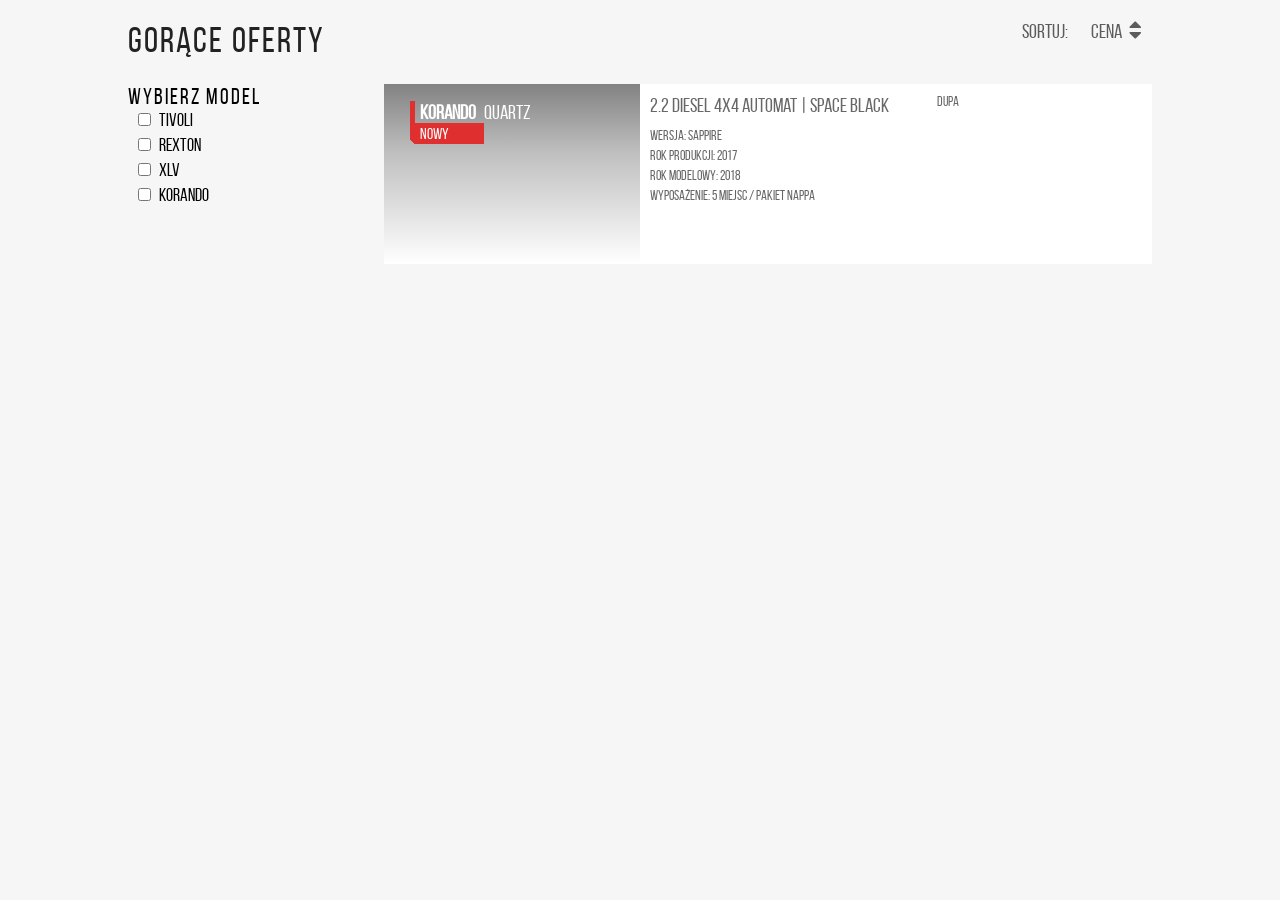
==== index.html @ b6800b30 "Styles to boxes added" ====
<!DOCTYPE html>
<html lang="en">
<head>
    <meta charset="UTF-8">
    <meta name="viewport" content="width=device-width">
    <link rel="stylesheet" href="css/main.css">
    <link rel="stylesheet" href="https://use.fontawesome.com/releases/v5.2.0/css/all.css" integrity="sha384-hWVjflwFxL6sNzntih27bfxkr27PmbbK/iSvJ+a4+0owXq79v+lsFkW54bOGbiDQ" crossorigin="anonymous">
    <title>hotOffers</title>
</head>
<body>
    <div class="container heading">
            <div class="col-6">
                <h3 class="heading-title">GORĄCE OFERTY</h3>
            </div>
            <div class="col-6">
                <div class="heading-sorting">
                    <span class="sorting-title">SORTUJ:</span>
                    <div class="sorting-price">
                        CENA
                        <i class="sorting-up fas fa-caret-up"></i>
                        <i class="sorting-down fas fa-caret-down"></i>
                    </div>
                </div>
            </div>
    </div>
    <div class="container offers">
            <div class="col-3 offers-choice">
                <div class="choice">
                    <h3 class="choice-title">WYBIERZ MODEL</h3>
                    <div class="choice-model">
                        <label class="model-name">
                            <input type="checkbox" class="model" value="Tivoli">
                            TIVOLI
                        </label>
                    </div>
                    <div class="choice-model">
                        <label class="model-name">
                            <input type="checkbox" class="model" value="Rexton">
                            REXTON
                        </label>
                    </div>
                    <div class="choice-model">
                        <label class="model-name">
                            <input type="checkbox" class="model" value="Xlv">
                            XLV
                        </label>
                    </div>
                    <div class="choice-model">
                        <label class="model-name">
                            <input type="checkbox" class="model" value="Korando">
                            KORANDO
                        </label>
                    </div>
                </div>
            </div>
            <div class="col-9 offers-boxes">
                <div class="offer-box row container">
                    <div class="col-4">
                        <div class="offer-image">
                            <img src="https://www.ssangyong.pl/konfigurator-images/images/tivoli/2017/colors/cars/jazz_brown.png" alt="">
                        </div>
                        <div class="offer-titles">
                            <h4 class="offer-title"><span class="bold">KORANDO</span> QUARTZ</h4>
                            <h4 class="new-title">NOWY</h4>
                        </div>
                    </div>
                    <div class="col-8">
                        <div class="offer-info container">
                            <div class="col-7">
                                <div class="info-title">2.2 Diesel 4x4 automat | Space Black </div>
                                <ul class="info-list">
                                    <li class="info-el">
                                        <span class="left">Wersja:</span>
                                        <span class="right">Sappire</span>
                                    </li>
                                    <li class="info-el">
                                        <span class="left">Rok produkcji:</span>
                                        <span class="right">2017</span>
                                    </li>
                                    <li class="info-el">
                                        <span class="left">Rok modelowy:</span>
                                        <span class="right">2018</span>
                                    </li>
                                    <li class="info-el">
                                        <span class="left">Wyposażenie:</span>
                                        <span class="right">5 miejsc / Pakiet Nappa</span>
                                    </li>
                                </ul>
                            </div>
                            <div class="col-5">dupa</div>
                        </div>
                    </div>
                </div>
            </div>
    </div>
<!--<div id="app"></div>-->
<!--<script src="js/app.jsx"></script>-->
</body>
</html>
---- css/main.css ----
@font-face {
  font-family: "bebasneue_regular";
  src: url("../fonts/bebasneue_regular.woff2") format("woff2");
}

img {
  width: 100%;
}

html {
  font-size: 62.5%;
}

* {
  margin: 0;
  padding: 0;
  box-sizing: border-box;
}

body {
  font-family: 'bebasneue_regular', 'Arial', sans-serif;
  font-size: 1.4rem;
  background-color: #f6f6f6;
}

.container {
  display: flex;
  width: 100%;
  max-width: 1024px;
  margin: 0 auto;
}

.container .col-1 {
  width: 8.33333%;
}

.container .col-2 {
  width: 16.66667%;
}

.container .col-3 {
  width: 25%;
}

.container .col-4 {
  width: 33.33333%;
}

.container .col-5 {
  width: 41.66667%;
}

.container .col-6 {
  width: 50%;
}

.container .col-7 {
  width: 58.33333%;
}

.container .col-8 {
  width: 66.66667%;
}

.container .col-9 {
  width: 75%;
}

.container .col-10 {
  width: 83.33333%;
}

.container .col-11 {
  width: 91.66667%;
}

.container .col-12 {
  width: 100%;
}

/* ------------------------------------------------------------- */
/* heading */
/* ------------------------------------------------------------- */
.heading {
  margin-top: 10px;
  padding-top: 10px;
}

.heading .heading-title {
  font-size: 3.6rem;
  color: #222222;
  letter-spacing: 0.2rem;
  font-weight: 100;
}

.heading .heading-sorting {
  text-align: right;
  font-size: 20px;
  color: #5c5c5c;
}

.heading .heading-sorting .sorting-title {
  margin-right: 20px;
  display: inline-block;
}

.heading .heading-sorting .sorting-price {
  cursor: pointer;
  position: relative;
  margin-right: 30px;
  display: inline-block;
}

.heading .heading-sorting .sorting-up {
  position: absolute;
  top: -5px;
  right: -20px;
}

.heading .heading-sorting .sorting-down {
  position: absolute;
  right: -20px;
  top: 5px;
}

/* ------------------------------------------------------------- */
/* offers */
/* ------------------------------------------------------------- */
.offers {
  margin-top: 25px;
}

.offers .offers-choice .choice .choice-title {
  font-size: 2.2rem;
  font-weight: 100;
  letter-spacing: 0.2rem;
}

.offers .offers-choice .choice .choice-model {
  font-size: 1.8rem;
  padding-left: 10px;
  font-weight: 200;
}

.offers .offers-choice .choice .choice-model .model-name {
  cursor: pointer;
  line-height: 25px;
}

.offers .offers-choice .choice .choice-model .model-name .model {
  margin-right: 5px;
}

.offers-boxes .offer-box {
  margin-bottom: 25px;
  overflow: hidden;
  background-color: #ffffff;
  height: 18.8vh;
  min-height: 180px;
}

.offers-boxes .offer-box .offer-image {
  width: 100%;
  height: 100%;
  overflow: hidden;
  position: relative;
  margin: 0;
}

.offers-boxes .offer-box .offer-image:before {
  content: "";
  position: absolute;
  top: 0;
  right: 0;
  bottom: 0;
  left: 0;
  background: linear-gradient(to bottom, #828282 0%, rgba(0, 0, 0, 0.25) 38%, transparent 100%);
}

.offer-box {
  position: relative;
}

.offer-box .offer-titles {
  position: absolute;
  top: 1.9vh;
  left: 3.4%;
  color: #ffffff;
  font-weight: 100;
}

.offer-box .offer-titles .offer-title {
  font-size: 2rem;
  font-weight: 100;
  word-spacing: 5px;
  margin-left: 10px;
}

.offer-box .offer-titles .offer-title .bold {
  display: inline-block;
  font-weight: 600;
}

.offer-box .offer-titles .offer-title:before {
  content: "";
  width: 5px;
  height: 90%;
  position: absolute;
  top: 0;
  left: 0;
  background: #e02f2f;
}

.offer-box .offer-titles .new-title {
  background: linear-gradient(45deg, transparent 5%, #e02f2f 0);
  padding: 2px 35px 2px 10px;
  display: inline-block;
  font-weight: 100;
  font-size: 1.6rem;
}

.offer-info {
  color: #676767;
  padding: 10px;
}

.offer-info .info-title {
  font-size: 2rem;
  margin-bottom: 10px;
}

.offer-info .info-list {
  list-style: none;
  line-height: 20px;
}

/*# sourceMappingURL=[data-uri] */
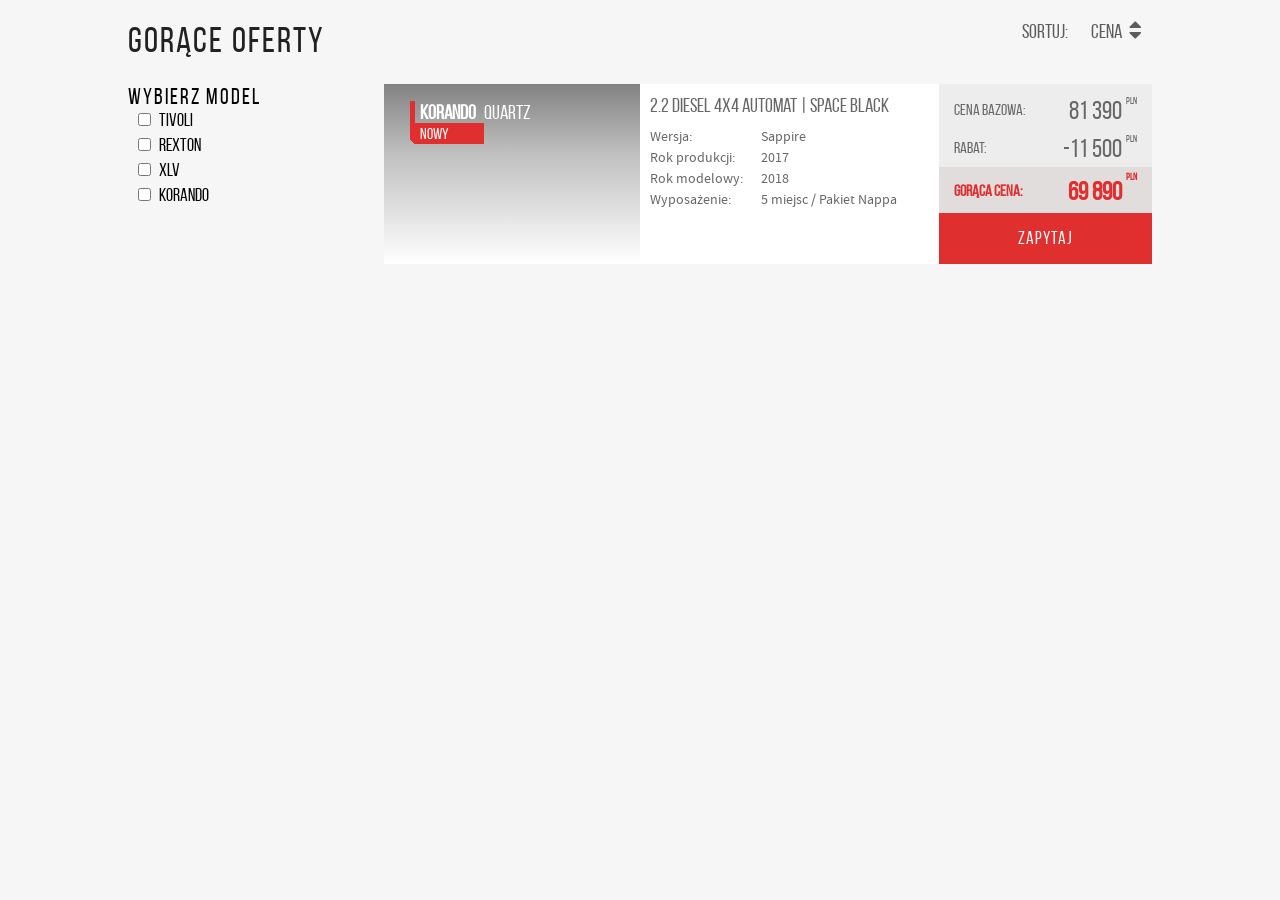
==== commit d0e99494: "Box section styles added" ====
--- a/index.html
+++ b/index.html
@@ -66,28 +66,44 @@
                     </div>
                     <div class="col-8">
                         <div class="offer-info container">
-                            <div class="col-7">
+                            <div class="col-7 info">
                                 <div class="info-title">2.2 Diesel 4x4 automat | Space Black </div>
                                 <ul class="info-list">
-                                    <li class="info-el">
+                                    <li class="info-list-el">
                                         <span class="left">Wersja:</span>
                                         <span class="right">Sappire</span>
                                     </li>
-                                    <li class="info-el">
+                                    <li class="info-list-el">
                                         <span class="left">Rok produkcji:</span>
                                         <span class="right">2017</span>
                                     </li>
-                                    <li class="info-el">
+                                    <li class="info-list-el">
                                         <span class="left">Rok modelowy:</span>
                                         <span class="right">2018</span>
                                     </li>
-                                    <li class="info-el">
+                                    <li class="info-list-el">
                                         <span class="left">Wyposażenie:</span>
                                         <span class="right">5 miejsc / Pakiet Nappa</span>
                                     </li>
                                 </ul>
                             </div>
-                            <div class="col-5">dupa</div>
+                            <div class="col-5">
+                                <ul class="info-prices">
+                                    <li class="info-prices-el">
+                                        <span class="prices-title">cena bazowa:</span>
+                                        <span class="prices-price">81 390</span>
+                                    </li>
+                                    <li class="info-prices-el">
+                                        <span class="prices-title">rabat:</span>
+                                        <span class="prices-price">-11 500</span>
+                                    </li>
+                                    <li class="info-prices-el special-price">
+                                        <span class="prices-title">gorąca cena:</span>
+                                        <span class="prices-price">69 890</span>
+                                    </li>
+                                </ul>
+                                <button class="button">ZAPYTAJ</button>
+                            </div>
                         </div>
                     </div>
                 </div>
--- a/css/main.css
+++ b/css/main.css
@@ -1,6 +1,13 @@
 @font-face {
   font-family: "bebasneue_regular";
   src: url("../fonts/bebasneue_regular.woff2") format("woff2");
+}
+
+@font-face {
+  font-family: 'source_sans_pro';
+  src: url("../fonts/sourcesanspro-regular.woff2") format("woff2"), url("../fonts/sourcesanspro-regular.woff") format("woff");
+  font-weight: normal;
+  font-style: normal;
 }
 
 img {
@@ -221,17 +228,102 @@
 
 .offer-info {
   color: #676767;
+}
+
+.offer-info .info {
   padding: 10px;
 }
 
-.offer-info .info-title {
+.offer-info .info .info-title {
   font-size: 2rem;
   margin-bottom: 10px;
 }
 
-.offer-info .info-list {
+.offer-info .info .info-list {
   list-style: none;
-  line-height: 20px;
-}
-
-/*# sourceMappingURL=[data-uri] */
+  font-family: "source_sans_pro", sans-serif;
+}
+
+.offer-info .info .info-list .info-list-el {
+  display: table;
+  line-height: 1.5;
+  width: 100%;
+}
+
+.offer-info .info .info-list .info-list-el span {
+  display: table-cell;
+}
+
+.offer-info .info .info-list .info-list-el .left {
+  width: 40%;
+}
+
+.offer-info .info-prices {
+  list-style: none;
+  width: 100%;
+  line-height: 1.5;
+  height: 95%;
+  background-color: #ededed;
+  font-size: 2.9vh;
+  padding-top: 0.74vh;
+}
+
+.offer-info .info-prices .info-prices-el {
+  display: table;
+  width: 100%;
+  height: 31%;
+}
+
+.offer-info .info-prices .info-prices-el span {
+  line-height: 1;
+  vertical-align: middle;
+  display: table-cell;
+  width: 50%;
+}
+
+.offer-info .info-prices .info-prices-el .prices-title {
+  padding-left: 15px;
+  font-size: 1.6rem;
+  text-align: left;
+}
+
+.offer-info .info-prices .info-prices-el .prices-price {
+  padding-right: 30px;
+  text-align: right;
+  white-space: nowrap;
+  position: relative;
+}
+
+.offer-info .info-prices .info-prices-el .prices-price:after {
+  content: 'PLN';
+  font-size: 1rem;
+  position: absolute;
+  top: 5px;
+  right: 15px;
+}
+
+.offer-info .info-prices .special-price {
+  height: 40%;
+  color: #e02f2f;
+  background-color: #e2dddd;
+  font-weight: 900;
+}
+
+.offer-info .button {
+  width: 100%;
+  background-color: #e02f2f;
+  color: #ffffff;
+  height: 37%;
+  border: 2px solid #e02f2f;
+  font-family: "bebasneue_regular", sans-serif;
+  font-size: 1.8rem;
+  letter-spacing: 1px;
+  cursor: pointer;
+}
+
+.offer-info .button:hover {
+  background-color: #ffffff;
+  color: #e02f2f;
+}
+
+/*# sourceMappingURL=[data-uri] */
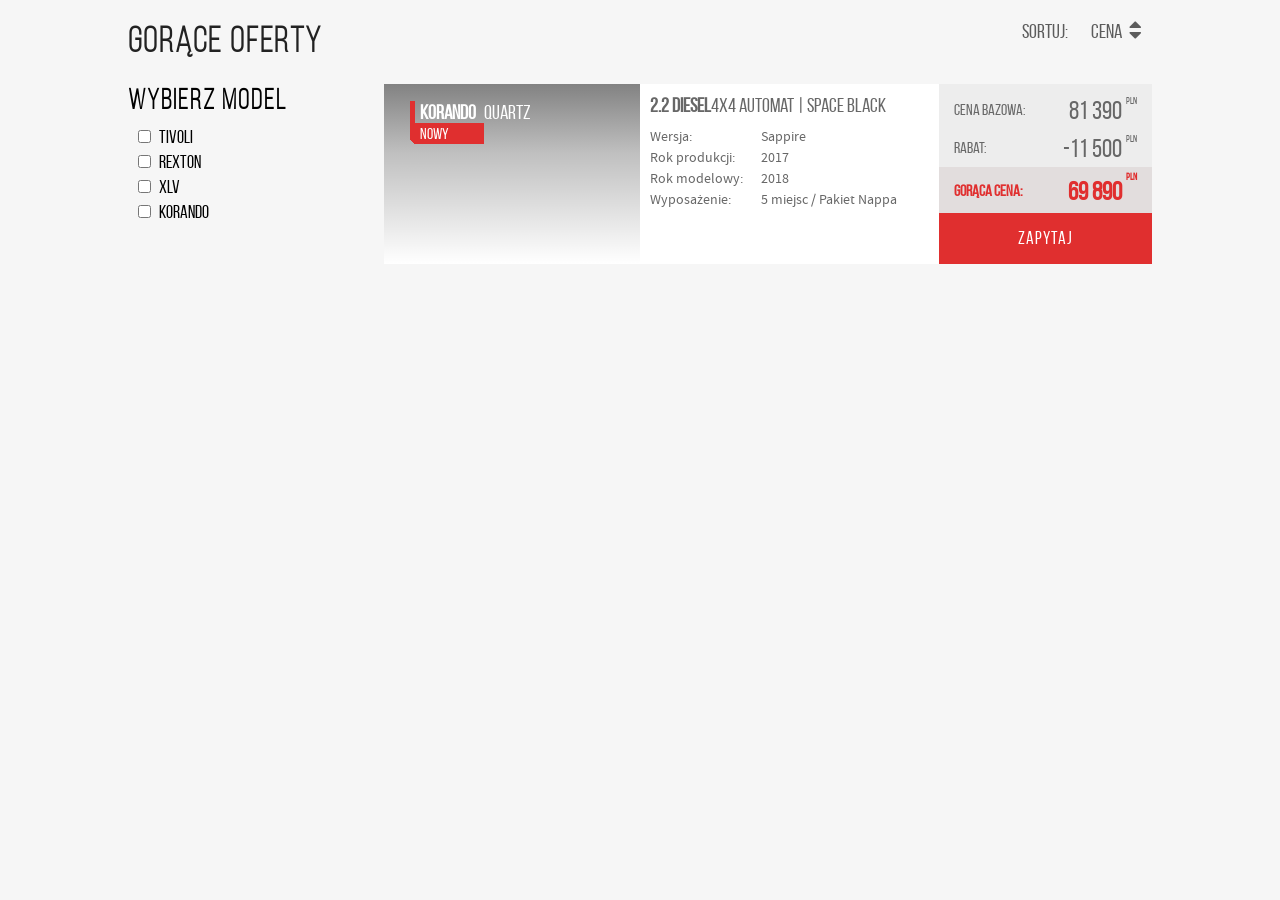
==== commit 5aebf55b: "Styles correction" ====
--- a/index.html
+++ b/index.html
@@ -67,7 +67,7 @@
                     <div class="col-8">
                         <div class="offer-info container">
                             <div class="col-7 info">
-                                <div class="info-title">2.2 Diesel 4x4 automat | Space Black </div>
+                                <div class="info-title"><span class="bold">2.2 Diesel</span>4x4 automat | Space Black </div>
                                 <ul class="info-list">
                                     <li class="info-list-el">
                                         <span class="left">Wersja:</span>
--- a/css/main.css
+++ b/css/main.css
@@ -1,6 +1,11 @@
 @font-face {
   font-family: "bebasneue_regular";
   src: url("../fonts/bebasneue_regular.woff2") format("woff2");
+}
+
+@font-face {
+  font-family: "bebasneue_light";
+  src: url("../fonts/bebasneue_light.woff2") format("woff2");
 }
 
 @font-face {
@@ -97,7 +102,8 @@
   font-size: 3.6rem;
   color: #222222;
   letter-spacing: 0.2rem;
-  font-weight: 100;
+  font-family: "bebasneue_light", sans-serif;
+  font-weight: 600;
 }
 
 .heading .heading-sorting {
@@ -138,9 +144,12 @@
 }
 
 .offers .offers-choice .choice .choice-title {
-  font-size: 2.2rem;
+  font-size: 2.8rem;
   font-weight: 100;
   letter-spacing: 0.2rem;
+  margin-bottom: 10px;
+  font-family: "bebasneue_light", sans-serif;
+  font-weight: 600;
 }
 
 .offers .offers-choice .choice .choice-model {
@@ -237,6 +246,10 @@
 .offer-info .info .info-title {
   font-size: 2rem;
   margin-bottom: 10px;
+}
+
+.offer-info .info .info-title .bold {
+  font-weight: 700;
 }
 
 .offer-info .info .info-list {
@@ -319,6 +332,7 @@
   font-size: 1.8rem;
   letter-spacing: 1px;
   cursor: pointer;
+  transition: background 0.3s ease-in-out, color 0.3s ease-in-out;
 }
 
 .offer-info .button:hover {
@@ -326,4 +340,4 @@
   color: #e02f2f;
 }
 
-/*# sourceMappingURL=[data-uri] */
+/*# sourceMappingURL=[data-uri] */
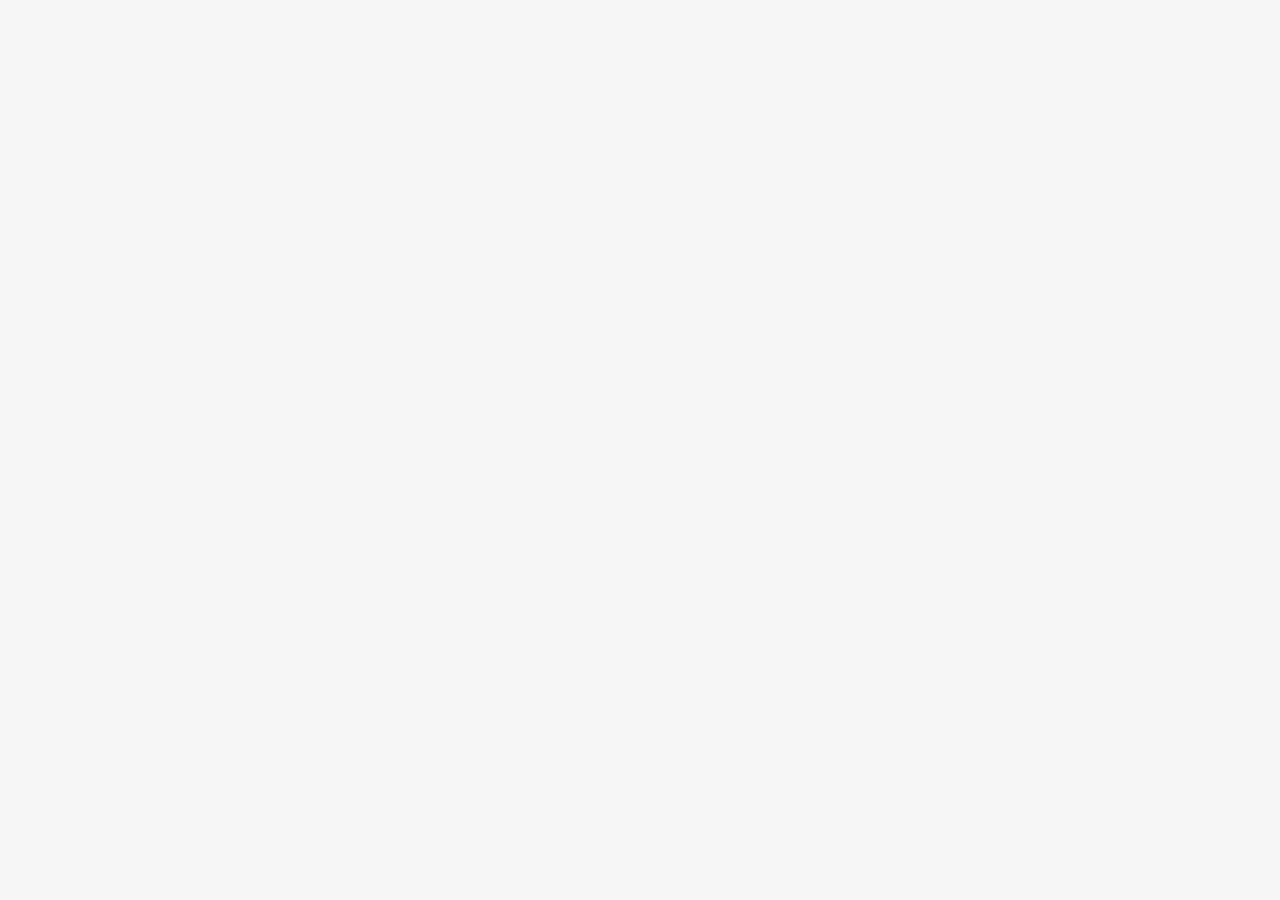
==== commit 49a37f18: "Webpack config + React Components added" ====
--- a/index.html
+++ b/index.html
@@ -1,115 +1,14 @@
 <!DOCTYPE html>
 <html lang="en">
-<head>
-    <meta charset="UTF-8">
-    <meta name="viewport" content="width=device-width">
-    <link rel="stylesheet" href="css/main.css">
-    <link rel="stylesheet" href="https://use.fontawesome.com/releases/v5.2.0/css/all.css" integrity="sha384-hWVjflwFxL6sNzntih27bfxkr27PmbbK/iSvJ+a4+0owXq79v+lsFkW54bOGbiDQ" crossorigin="anonymous">
-    <title>hotOffers</title>
-</head>
-<body>
-    <div class="container heading">
-            <div class="col-6">
-                <h3 class="heading-title">GORĄCE OFERTY</h3>
-            </div>
-            <div class="col-6">
-                <div class="heading-sorting">
-                    <span class="sorting-title">SORTUJ:</span>
-                    <div class="sorting-price">
-                        CENA
-                        <i class="sorting-up fas fa-caret-up"></i>
-                        <i class="sorting-down fas fa-caret-down"></i>
-                    </div>
-                </div>
-            </div>
-    </div>
-    <div class="container offers">
-            <div class="col-3 offers-choice">
-                <div class="choice">
-                    <h3 class="choice-title">WYBIERZ MODEL</h3>
-                    <div class="choice-model">
-                        <label class="model-name">
-                            <input type="checkbox" class="model" value="Tivoli">
-                            TIVOLI
-                        </label>
-                    </div>
-                    <div class="choice-model">
-                        <label class="model-name">
-                            <input type="checkbox" class="model" value="Rexton">
-                            REXTON
-                        </label>
-                    </div>
-                    <div class="choice-model">
-                        <label class="model-name">
-                            <input type="checkbox" class="model" value="Xlv">
-                            XLV
-                        </label>
-                    </div>
-                    <div class="choice-model">
-                        <label class="model-name">
-                            <input type="checkbox" class="model" value="Korando">
-                            KORANDO
-                        </label>
-                    </div>
-                </div>
-            </div>
-            <div class="col-9 offers-boxes">
-                <div class="offer-box row container">
-                    <div class="col-4">
-                        <div class="offer-image">
-                            <img src="https://www.ssangyong.pl/konfigurator-images/images/tivoli/2017/colors/cars/jazz_brown.png" alt="">
-                        </div>
-                        <div class="offer-titles">
-                            <h4 class="offer-title"><span class="bold">KORANDO</span> QUARTZ</h4>
-                            <h4 class="new-title">NOWY</h4>
-                        </div>
-                    </div>
-                    <div class="col-8">
-                        <div class="offer-info container">
-                            <div class="col-7 info">
-                                <div class="info-title"><span class="bold">2.2 Diesel</span>4x4 automat | Space Black </div>
-                                <ul class="info-list">
-                                    <li class="info-list-el">
-                                        <span class="left">Wersja:</span>
-                                        <span class="right">Sappire</span>
-                                    </li>
-                                    <li class="info-list-el">
-                                        <span class="left">Rok produkcji:</span>
-                                        <span class="right">2017</span>
-                                    </li>
-                                    <li class="info-list-el">
-                                        <span class="left">Rok modelowy:</span>
-                                        <span class="right">2018</span>
-                                    </li>
-                                    <li class="info-list-el">
-                                        <span class="left">Wyposażenie:</span>
-                                        <span class="right">5 miejsc / Pakiet Nappa</span>
-                                    </li>
-                                </ul>
-                            </div>
-                            <div class="col-5">
-                                <ul class="info-prices">
-                                    <li class="info-prices-el">
-                                        <span class="prices-title">cena bazowa:</span>
-                                        <span class="prices-price">81 390</span>
-                                    </li>
-                                    <li class="info-prices-el">
-                                        <span class="prices-title">rabat:</span>
-                                        <span class="prices-price">-11 500</span>
-                                    </li>
-                                    <li class="info-prices-el special-price">
-                                        <span class="prices-title">gorąca cena:</span>
-                                        <span class="prices-price">69 890</span>
-                                    </li>
-                                </ul>
-                                <button class="button">ZAPYTAJ</button>
-                            </div>
-                        </div>
-                    </div>
-                </div>
-            </div>
-    </div>
-<!--<div id="app"></div>-->
-<!--<script src="js/app.jsx"></script>-->
-</body>
+    <head>
+        <meta charset="UTF-8">
+        <meta name="viewport" content="width=device-width">
+        <link rel="stylesheet" href="css/main.css">
+        <link rel="stylesheet" href="https://use.fontawesome.com/releases/v5.2.0/css/all.css" integrity="sha384-hWVjflwFxL6sNzntih27bfxkr27PmbbK/iSvJ+a4+0owXq79v+lsFkW54bOGbiDQ" crossorigin="anonymous">
+        <title>hotOffers</title>
+    </head>
+    <body>
+        <div id="app"></div>
+        <script src="js/app.jsx"></script>
+    </body>
 </html>
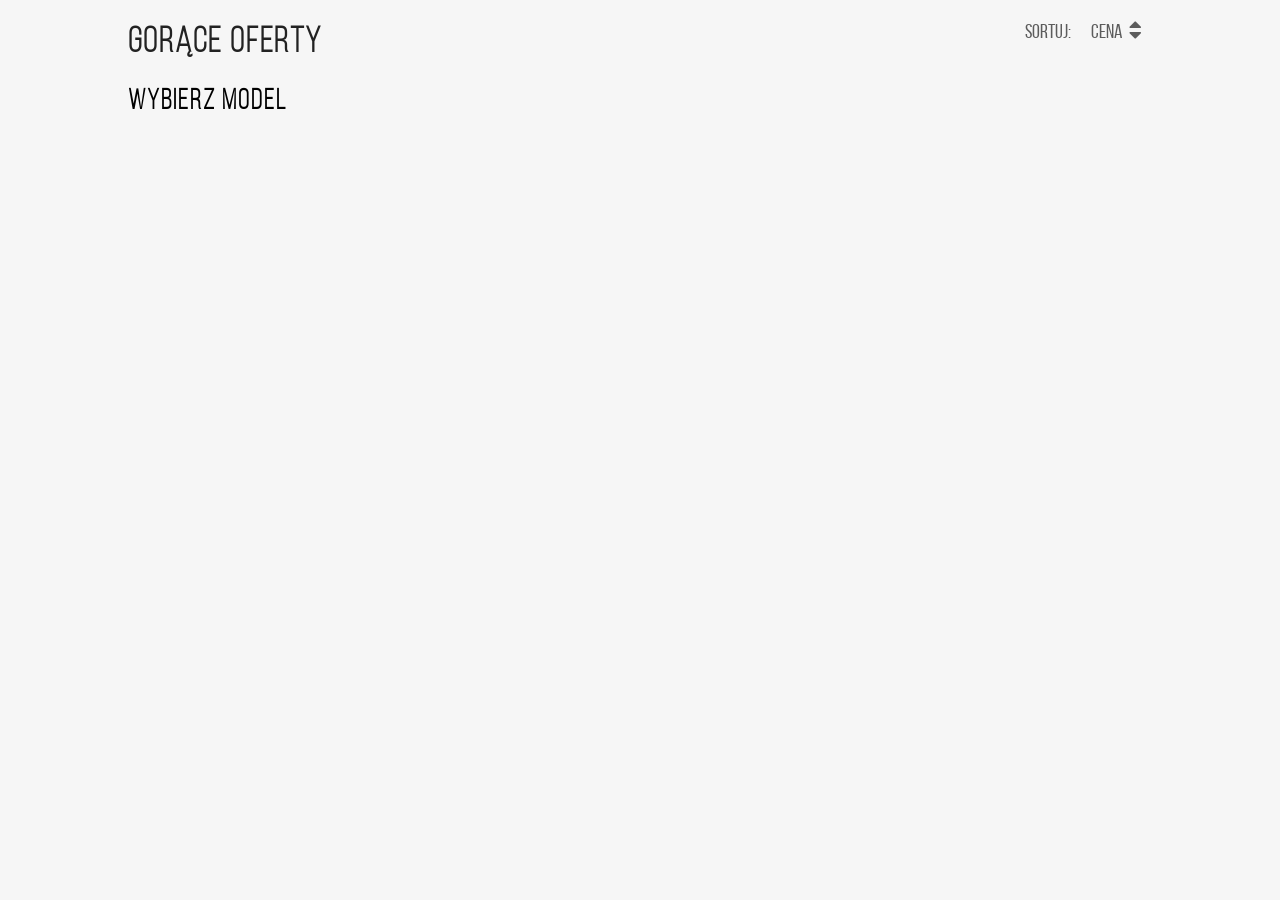
==== commit a184bbb9: "Comments added" ====
--- a/index.html
+++ b/index.html
@@ -9,6 +9,6 @@
     </head>
     <body>
         <div id="app"></div>
-        <script src="js/app.jsx"></script>
+        <script src="docs/out.js"></script>
     </body>
 </html>
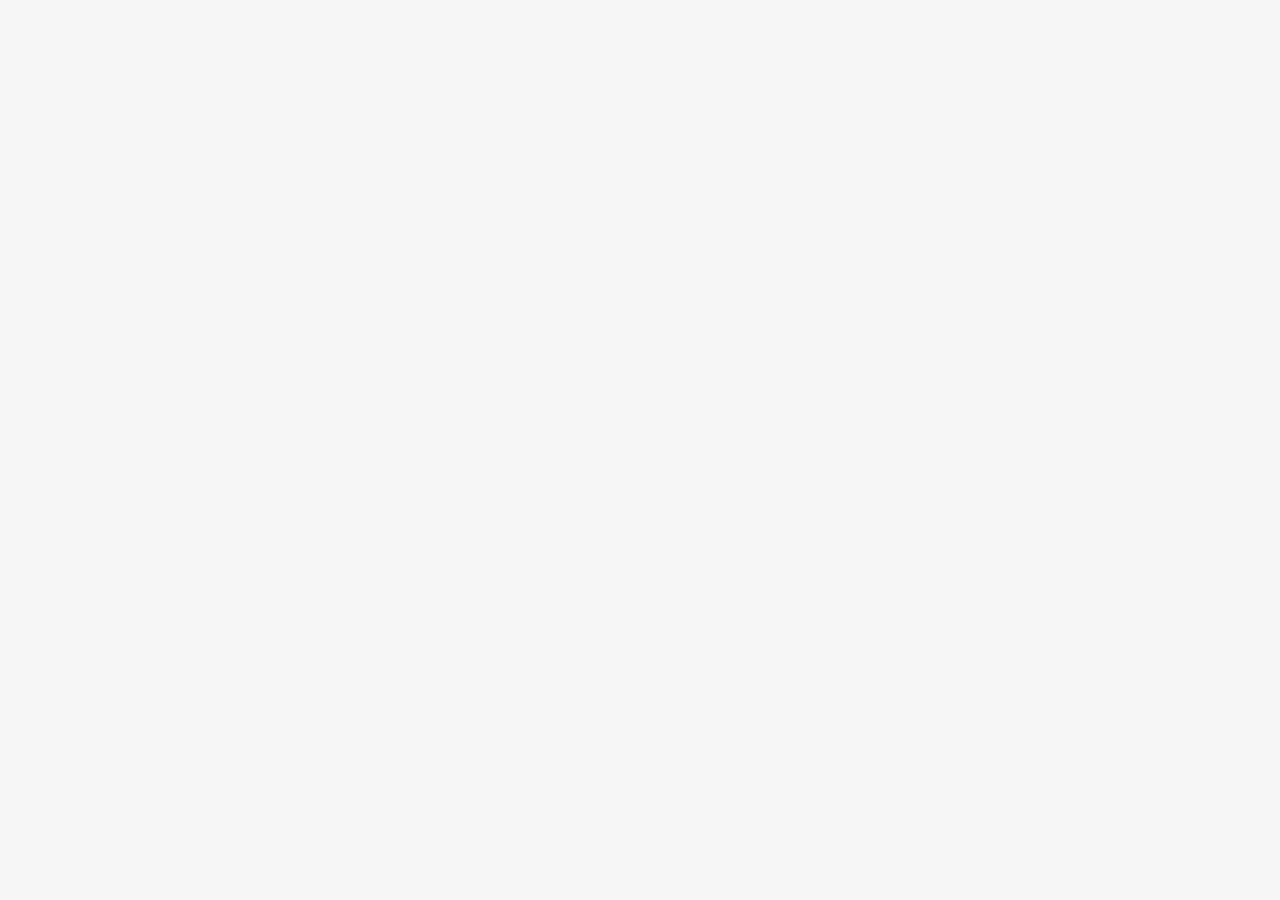
==== commit 288811b7: "Bug fixed" ====
--- a/index.html
+++ b/index.html
@@ -3,12 +3,12 @@
     <head>
         <meta charset="UTF-8">
         <meta name="viewport" content="width=device-width">
-        <link rel="stylesheet" href="css/main.css">
+        <link rel="stylesheet" href="docs/app.css">
         <link rel="stylesheet" href="https://use.fontawesome.com/releases/v5.2.0/css/all.css" integrity="sha384-hWVjflwFxL6sNzntih27bfxkr27PmbbK/iSvJ+a4+0owXq79v+lsFkW54bOGbiDQ" crossorigin="anonymous">
         <title>hotOffers</title>
     </head>
     <body>
         <div id="app"></div>
-        <script src="docs/out.js"></script>
+        <script src="docs/out.js></script>
     </body>
 </html>
--- a/docs/app.css
+++ b/docs/app.css
@@ -0,0 +1,326 @@
+@font-face {
+  font-family: "bebasneue_regular";
+  src: url(fonts/bebasneue_regular.woff2) format("woff2"); }
+
+@font-face {
+  font-family: "bebasneue_light";
+  src: url(fonts/bebasneue_light.woff2) format("woff2"); }
+
+@font-face {
+  font-family: "bebasneue_bold";
+  src: url(fonts/bebasneue_bold.woff2) format("woff2"); }
+
+@font-face {
+  font-family: 'source_sans_pro';
+  src: url(fonts/sourcesanspro-regular.woff2) format("woff2"), url(fonts/sourcesanspro-regular.woff) format("woff");
+  font-weight: normal;
+  font-style: normal; }
+
+img {
+  width: 100%; }
+
+html {
+  font-size: 62.5%; }
+
+* {
+  margin: 0;
+  padding: 0;
+  box-sizing: border-box; }
+
+body {
+  font-family: 'bebasneue_regular', 'Arial', sans-serif;
+  font-size: 1.4rem;
+  background-color: #f6f6f6; }
+
+@media screen and (min-width: 760px) {
+  html {
+    font-size: 55% !important; }
+  .offer-info .info .offer-title-mobile {
+    display: none; } }
+
+@media screen and (max-width: 760px) {
+  html {
+    font-size: 60% !important; }
+  .container .col-3 {
+    width: 100% !important;
+    margin-bottom: 15px; }
+  .offers-choice .choice .choice-model {
+    display: inline-block !important; }
+  .container .col-9 {
+    width: 100% !important; }
+  .container-mobile {
+    display: block !important; }
+  .info-title {
+    font-size: 3vw !important; }
+  .offer-info .info-prices .info-prices-el {
+    height: 43px !important; }
+  .offer-info .info-prices .special-price {
+    height: 43px !important; }
+  .offer-info .button {
+    height: 43px !important; }
+  .offer-box .offer-titles .offer-title {
+    font-size: 3vw !important; }
+  .offer-info .info .info-list {
+    font-size: 85% !important; }
+    .offer-info .info .info-list .info-list-el {
+      line-height: 1 !important; }
+  .offer-info .info-prices .info-prices-el .prices-title {
+    font-size: 160% !important; }
+  .offer-box .offer-titles {
+    display: none !important; }
+  .offer-info .info .offer-title-mobile {
+    font-size: 2.8vw; }
+  .offer-info .info-prices .info-prices-el .prices-price {
+    font-size: 150% !important; } }
+
+.container {
+  display: flex;
+  width: 100%;
+  max-width: 1024px;
+  margin: 0 auto; }
+  .container .col-1 {
+    width: 8.33333%; }
+  .container .col-2 {
+    width: 16.66667%; }
+  .container .col-3 {
+    width: 25%; }
+  .container .col-4 {
+    width: 33.33333%; }
+  .container .col-5 {
+    width: 41.66667%; }
+  .container .col-6 {
+    width: 50%; }
+  .container .col-7 {
+    width: 58.33333%; }
+  .container .col-8 {
+    width: 66.66667%; }
+  .container .col-9 {
+    width: 75%; }
+  .container .col-10 {
+    width: 83.33333%; }
+  .container .col-11 {
+    width: 91.66667%; }
+  .container .col-12 {
+    width: 100%; }
+
+/* ------------------------------------------------------------- */
+/* heading */
+/* ------------------------------------------------------------- */
+.heading {
+  margin-top: 10px;
+  padding-top: 10px; }
+  .heading .heading-title {
+    font-size: 3.6rem;
+    color: #222222;
+    letter-spacing: 0.2rem;
+    font-family: "bebasneue_light", sans-serif;
+    font-weight: 600; }
+  .heading .heading-sorting {
+    text-align: right;
+    font-size: 20px;
+    color: #5c5c5c; }
+    .heading .heading-sorting .sorting-title {
+      margin-right: 20px;
+      display: inline-block; }
+    .heading .heading-sorting .sorting-price {
+      position: relative;
+      margin-right: 30px;
+      display: inline-block; }
+    .heading .heading-sorting .sorting-up {
+      cursor: crosshair;
+      position: absolute;
+      top: -5px;
+      right: -20px; }
+    .heading .heading-sorting .sorting-down {
+      position: absolute;
+      right: -20px;
+      top: 5px;
+      cursor: crosshair; }
+
+/* ------------------------------------------------------------- */
+/* offers */
+/* ------------------------------------------------------------- */
+.offers {
+  margin-top: 25px; }
+  .offers .offers-choice .choice .choice-title {
+    font-size: 2.8rem;
+    letter-spacing: 0.2rem;
+    margin-bottom: 10px;
+    font-family: "bebasneue_light", sans-serif;
+    font-weight: 600; }
+  .offers .offers-choice .choice .choice-model {
+    font-size: 1.8rem;
+    padding-left: 10px;
+    font-weight: 200; }
+    .offers .offers-choice .choice .choice-model .model-name {
+      cursor: pointer;
+      line-height: 25px; }
+      .offers .offers-choice .choice .choice-model .model-name .model {
+        margin-right: 5px; }
+
+.offers-boxes {
+  position: relative; }
+  .offers-boxes .offer-box {
+    margin: 10px;
+    overflow: hidden;
+    background-color: #ffffff;
+    height: 18.8vh;
+    min-height: 180px;
+    position: relative; }
+    .offers-boxes .offer-box .offer-image {
+      width: 100%;
+      height: 100%;
+      overflow: hidden;
+      position: relative;
+      margin: 0; }
+      .offers-boxes .offer-box .offer-image:before {
+        content: "";
+        position: absolute;
+        top: 0;
+        right: 0;
+        bottom: 0;
+        left: 0;
+        background: linear-gradient(to bottom, #828282 0%, rgba(0, 0, 0, 0.25) 38%, transparent 100%); }
+      .offers-boxes .offer-box .offer-image img {
+        position: absolute;
+        display: block;
+        left: 0;
+        right: 0;
+        bottom: 0;
+        top: 20%;
+        margin: auto;
+        max-height: none; }
+  .offers-boxes .sold {
+    z-index: 1000;
+    background: repeating-linear-gradient(135deg, #e5e5e5, #e5e5e5 30px, #f6f6f6 30px, #f6f6f6 60px);
+    position: relative;
+    padding: 0; }
+    .offers-boxes .sold:after {
+      content: 'SPRZEDANY';
+      position: absolute;
+      font-size: 6vw;
+      transform: translate(-50%, -50%) rotate(-10deg);
+      top: 50%;
+      left: 50%;
+      margin: auto;
+      color: rgba(151, 151, 151, 0.6);
+      z-index: 2;
+      font-family: "source_sans_pro", sans-serif;
+      letter-spacing: 2px;
+      font-weight: 600; }
+
+.offer-box {
+  position: relative; }
+  .offer-box .offer-titles {
+    position: absolute;
+    top: 1.9vh;
+    left: 3.4%;
+    color: #ffffff;
+    font-weight: 100; }
+    .offer-box .offer-titles .offer-title {
+      font-size: 2rem;
+      font-weight: 100;
+      word-spacing: 5px;
+      margin-left: 10px; }
+      .offer-box .offer-titles .offer-title .bold {
+        display: inline-block;
+        font-weight: 600; }
+      .offer-box .offer-titles .offer-title:before {
+        content: "";
+        width: 5px;
+        height: 90%;
+        position: absolute;
+        top: 0;
+        left: 0;
+        background: #e02f2f; }
+    .offer-box .offer-titles .new-title {
+      background: linear-gradient(45deg, transparent 5%, #e02f2f 0);
+      padding: 2px 35px 2px 10px;
+      display: inline-block;
+      font-weight: 100;
+      font-size: 1.6rem; }
+
+.offer-info {
+  color: #676767; }
+  .offer-info .info {
+    padding: 10px; }
+    .offer-info .info .info-title {
+      font-size: 2rem;
+      margin-bottom: 10px; }
+      .offer-info .info .info-title .bold {
+        font-weight: 700; }
+    .offer-info .info .info-list {
+      list-style: none;
+      font-family: "source_sans_pro", sans-serif;
+      font-size: 0.9vw; }
+      .offer-info .info .info-list .info-list-el {
+        display: table;
+        line-height: 1.5;
+        width: 100%; }
+        .offer-info .info .info-list .info-list-el span {
+          display: table-cell; }
+        .offer-info .info .info-list .info-list-el .left {
+          width: 40%; }
+
+.offer-info .info-prices {
+  list-style: none;
+  width: 100%;
+  line-height: 1.5;
+  background-color: #ededed;
+  font-size: 1.9vw;
+  padding-top: 0.74vh; }
+  .offer-info .info-prices .info-prices-el {
+    display: table;
+    width: 100%;
+    height: 40px; }
+    .offer-info .info-prices .info-prices-el span {
+      line-height: 1;
+      vertical-align: middle;
+      display: table-cell;
+      width: 50%; }
+    .offer-info .info-prices .info-prices-el .prices-title {
+      padding-left: 15px;
+      font-size: 1.6rem;
+      text-align: left; }
+    .offer-info .info-prices .info-prices-el .prices-price {
+      padding-right: 30px;
+      text-align: right;
+      white-space: nowrap;
+      position: relative; }
+      .offer-info .info-prices .info-prices-el .prices-price:after {
+        content: 'PLN';
+        font-size: 1rem;
+        position: absolute;
+        top: 5px;
+        right: 15px; }
+  .offer-info .info-prices .special-price {
+    height: 48px;
+    color: #e02f2f;
+    background-color: #e2dddd;
+    font-weight: 900; }
+
+.offer-info .button {
+  width: 100%;
+  background-color: #e02f2f;
+  color: #ffffff;
+  height: 42px;
+  border: 2px solid #e02f2f;
+  font-family: "bebasneue_regular", sans-serif;
+  font-size: 1.8rem;
+  letter-spacing: 1px;
+  cursor: pointer;
+  transition: background 0.3s ease-in-out, color 0.3s ease-in-out; }
+  .offer-info .button:hover {
+    background-color: #ffffff;
+    color: #e02f2f; }
+
+.offer-info .button-disable {
+  width: 100%;
+  background: #e2dddd;
+  border: 2px solid #e2dddd;
+  color: white;
+  height: 45px;
+  font-family: "bebasneue_regular", sans-serif;
+  font-size: 1.8rem;
+  letter-spacing: 1px; }
+
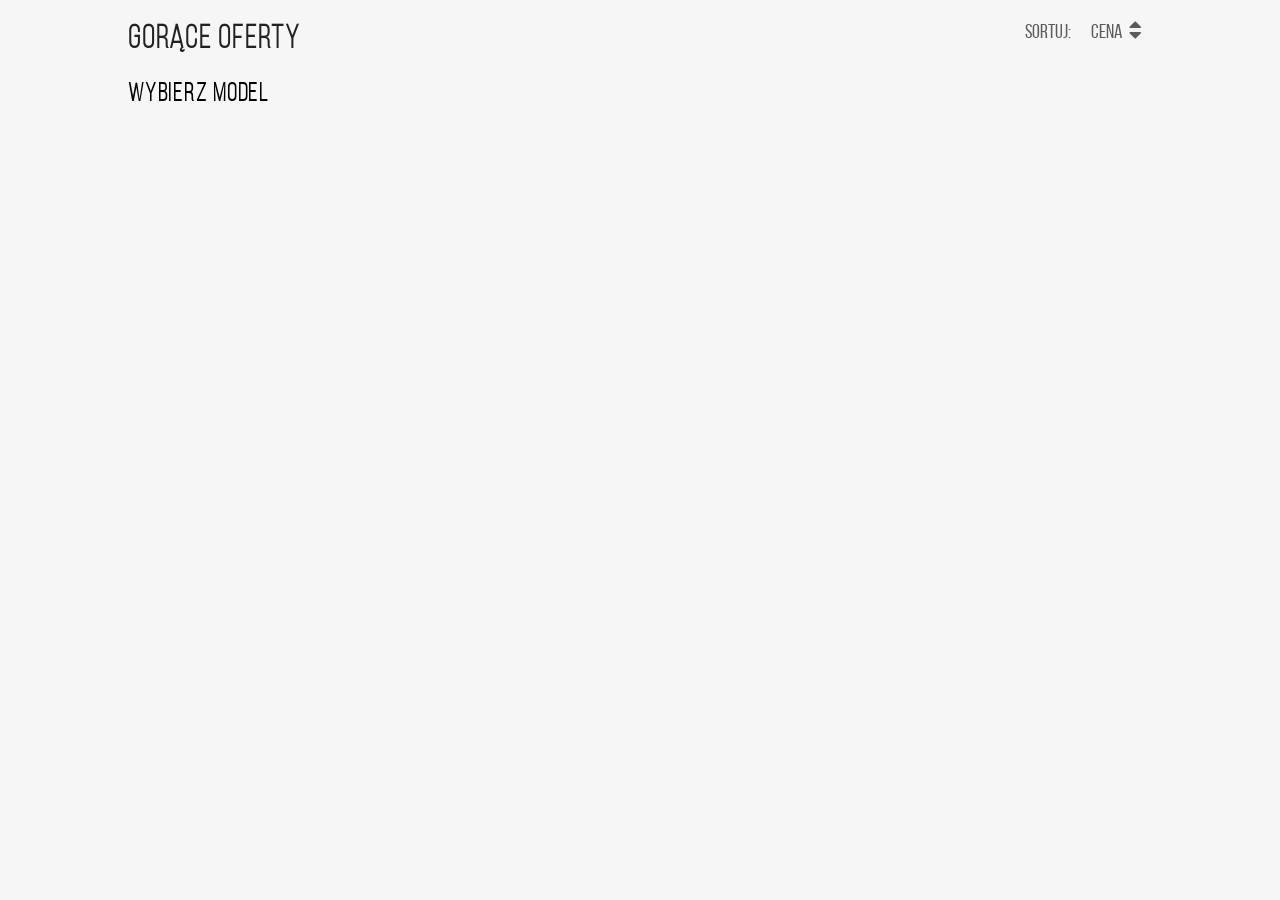
==== commit 9f4a64e0: "Bug fixed" ====
--- a/index.html
+++ b/index.html
@@ -9,6 +9,6 @@
     </head>
     <body>
         <div id="app"></div>
-        <script src="docs/out.js></script>
+        <script src="docs/out.js"></script>
     </body>
 </html>
